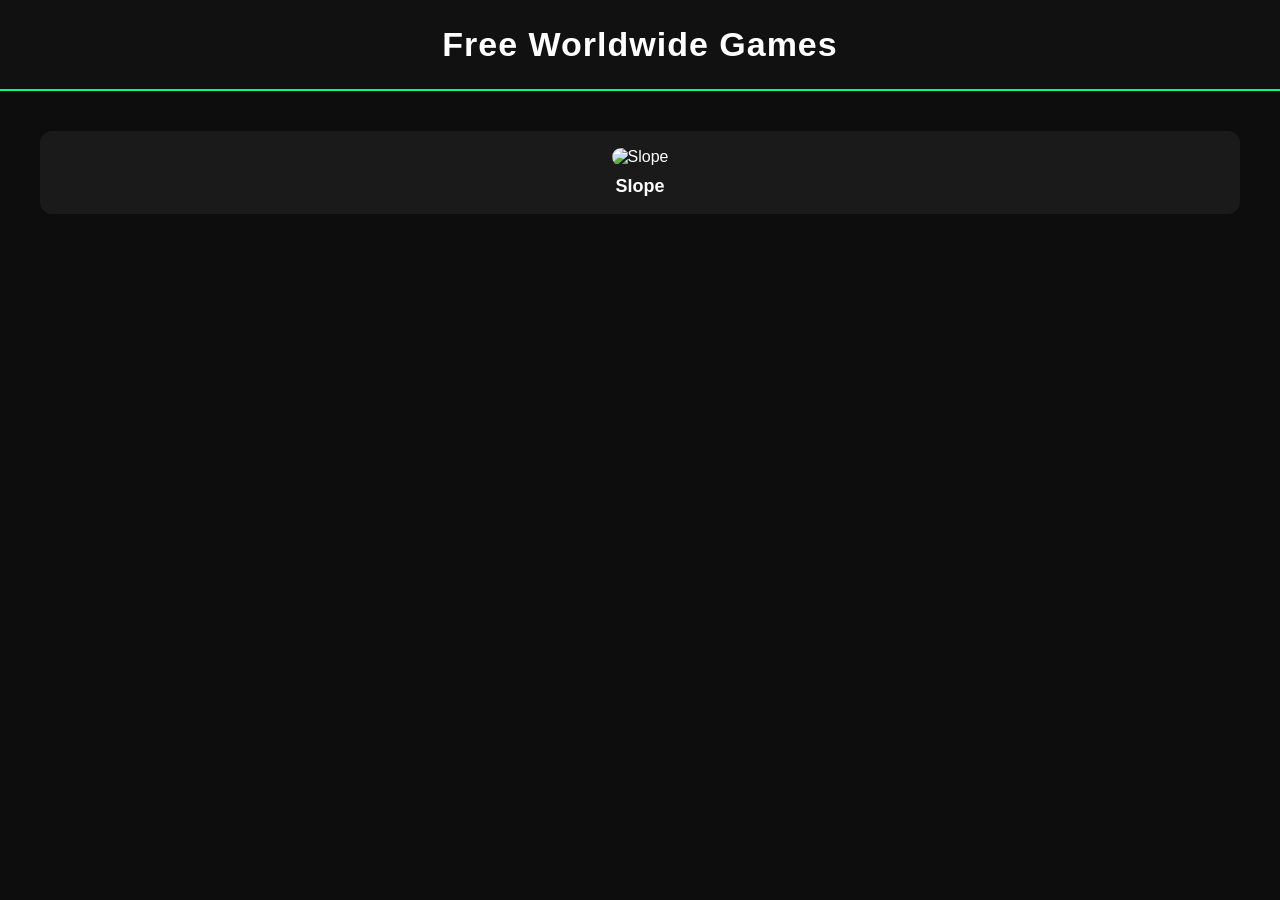
==== Index.html @ 5ce5b253 "Update Slope game image source in Index.html" ====
<!DOCTYPE html>
<html>
<head>
    <title>Free Worldwide Games</title>
    <style>
        body {
            margin: 0;
            font-family: Arial, sans-serif;
            background: #0d0d0d;
            color: white;
        }

        header {
            background: #111;
            padding: 25px;
            text-align: center;
            font-size: 34px;
            font-weight: bold;
            letter-spacing: 1px;
            border-bottom: 2px solid #00ff88;
        }

        .grid {
            display: grid;
            grid-template-columns: repeat(auto-fit, minmax(180px, 1fr));
            gap: 25px;
            padding: 40px;
        }

        .game-card {
            background: #1a1a1a;
            padding: 15px;
            border-radius: 12px;
            text-align: center;
            text-decoration: none;
            color: white;
            transition: 0.2s;
            border: 2px solid transparent;
        }

        .game-card:hover {
            transform: scale(1.06);
            border-color: #00ff88;
            background: #222;
        }

        .game-card img {
            width: 100%;
            border-radius: 10px;
        }

        .game-title {
            margin-top: 10px;
            font-size: 18px;
            font-weight: bold;
        }
    </style>
</head>
<body>

<header>Free Worldwide Games</header>

<div class="grid">

    <a href="https://greenisus1.github.io/Free-worldwide-games/games/Slope/Index.html" class="game-card">
        <img src="https://www.google.com/imgres?q=slope%20logo%20game&imgurl=https%3A%2F%2Ftunnelrush3.com%2Fupload%2Fimgs%2Fslope-logo.png&imgrefurl=https%3A%2F%2Ftunnelrush3.com%2Fslope&docid=Iveovkbe0tcfQM&tbnid=tAnsAv7-l6wwWM&vet=12ahUKEwiQypjP54mUAxVFjCsGHbJhDBkQnPAOegQIHxAB..i&w=240&h=240&hcb=2&ved=2ahUKEwiQypjP54mUAxVFjCsGHbJhDBkQnPAOegQIHxAB" alt="Slope">
        <div class="game-title">Slope</div>
    </a>

</div>

</body>
</html>
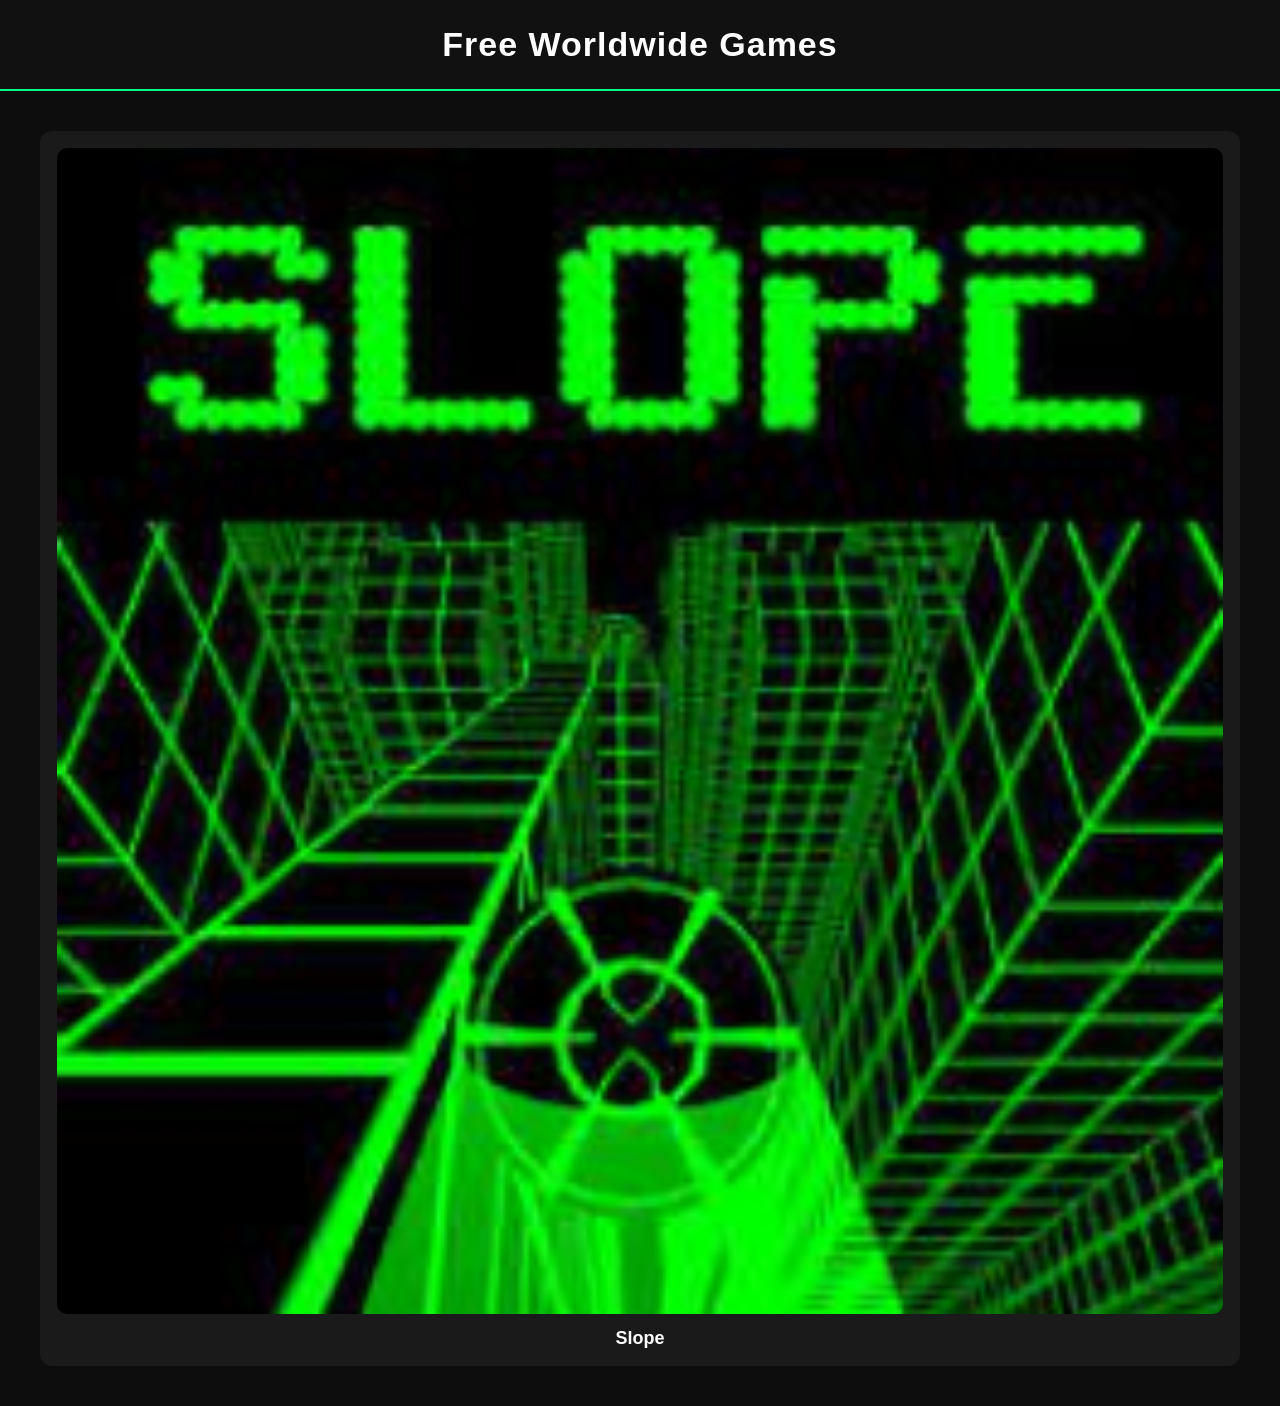
==== commit 67f31829: "Fix: Remove malformed character from Slope image URL" ====
--- a/Index.html
+++ b/Index.html
@@ -63,7 +63,7 @@
 <div class="grid">
 
     <a href="https://greenisus1.github.io/Free-worldwide-games/games/Slope/Index.html" class="game-card">
-        <img src="https://www.google.com/imgres?q=slope%20logo%20game&imgurl=https%3A%2F%2Ftunnelrush3.com%2Fupload%2Fimgs%2Fslope-logo.png&imgrefurl=https%3A%2F%2Ftunnelrush3.com%2Fslope&docid=Iveovkbe0tcfQM&tbnid=tAnsAv7-l6wwWM&vet=12ahUKEwiQypjP54mUAxVFjCsGHbJhDBkQnPAOegQIHxAB..i&w=240&h=240&hcb=2&ved=2ahUKEwiQypjP54mUAxVFjCsGHbJhDBkQnPAOegQIHxAB" alt="Slope">
+        <img src="https://greenisus1.github.io/Free-worldwide-games/Images/IMG_9340.png" alt="Slope">
         <div class="game-title">Slope</div>
     </a>
 
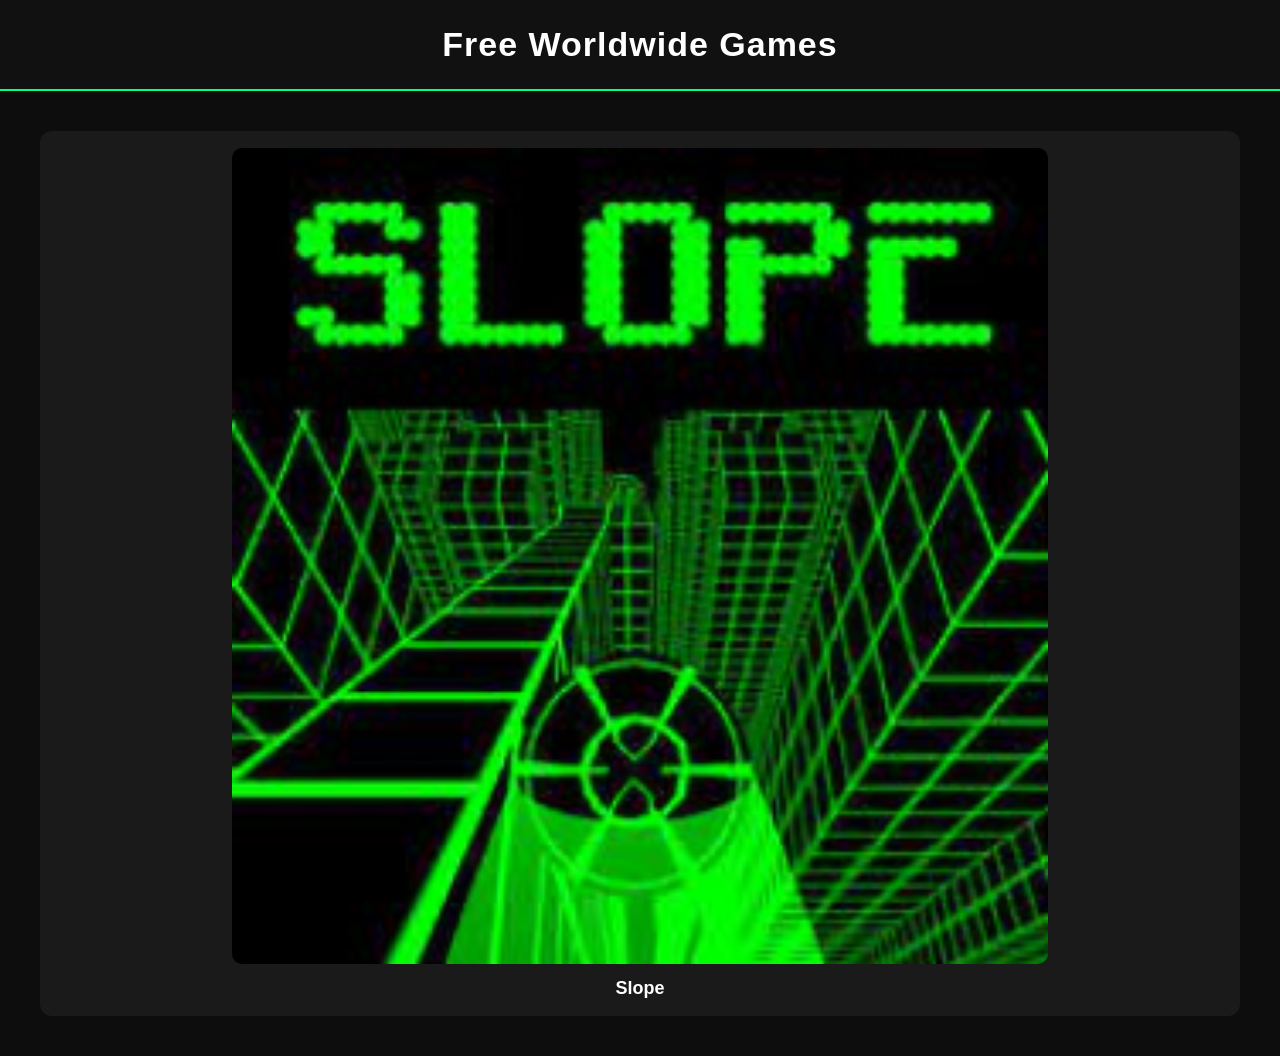
==== commit 89c2f0fb: "Make the Slope logo smaller by reducing image width to 70%" ====
--- a/Index.html
+++ b/Index.html
@@ -45,7 +45,7 @@
         }
 
         .game-card img {
-            width: 100%;
+            width: 70%;
             border-radius: 10px;
         }
 
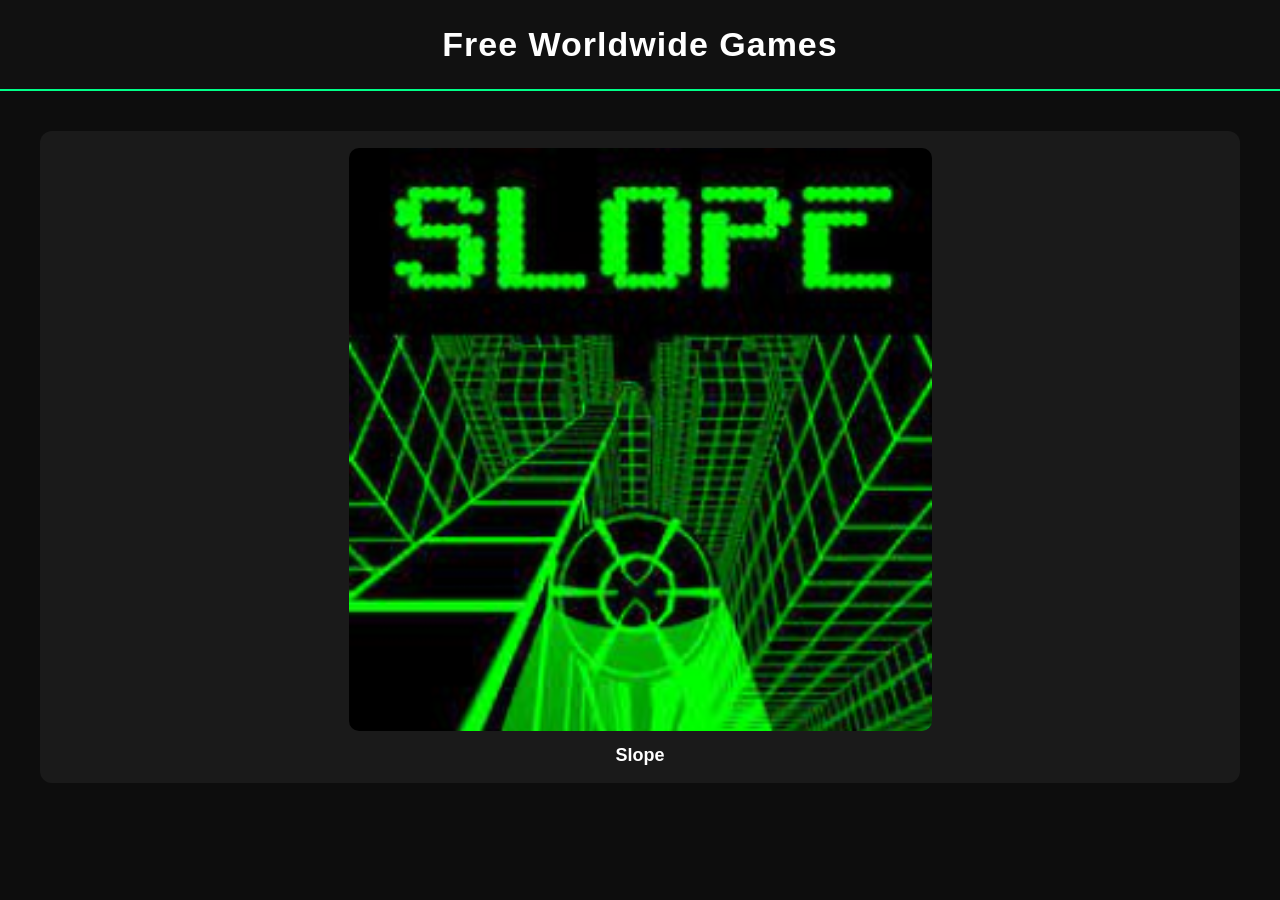
==== commit 827a7aa0: "Reduce Slope logo to 50% width" ====
--- a/Index.html
+++ b/Index.html
@@ -45,7 +45,7 @@
         }
 
         .game-card img {
-            width: 70%;
+            width: 50%;
             border-radius: 10px;
         }
 
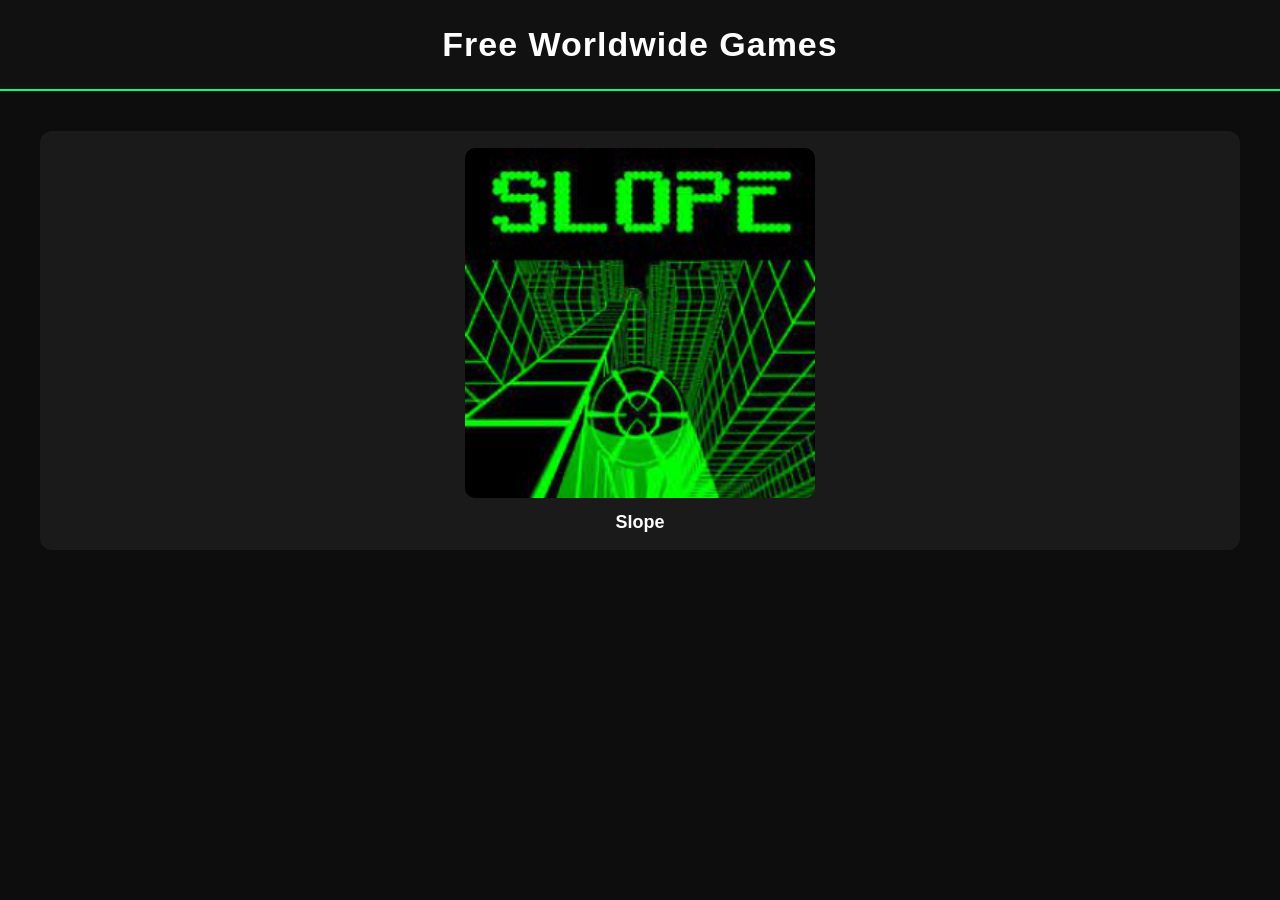
==== commit e82b36f1: "Reduce Slope logo to 30% width" ====
--- a/Index.html
+++ b/Index.html
@@ -45,7 +45,7 @@
         }
 
         .game-card img {
-            width: 50%;
+            width: 30%;
             border-radius: 10px;
         }
 
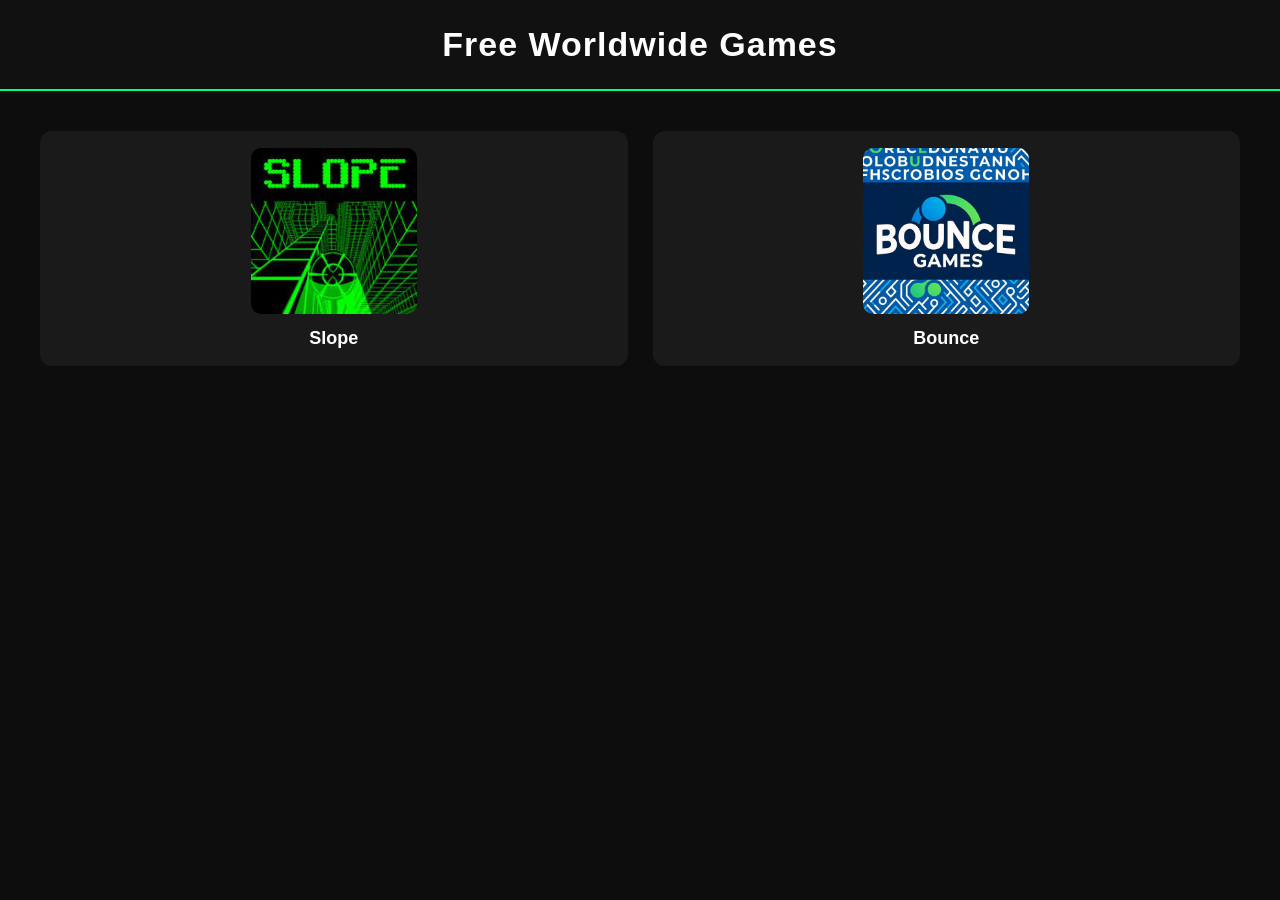
==== commit 821cbea2: "Add new Bounce game to the website" ====
--- a/Index.html
+++ b/Index.html
@@ -67,6 +67,11 @@
         <div class="game-title">Slope</div>
     </a>
 
+    <a href="https://greenisus1.github.io/Free-worldwide-games/Games/BOUNCE-GAMES.html" class="game-card">
+        <img src="https://greenisus1.github.io/Free-worldwide-games/Images/IMG_9341.png" alt="Bounce">
+        <div class="game-title">Bounce</div>
+    </a>
+
 </div>
 
 </body>
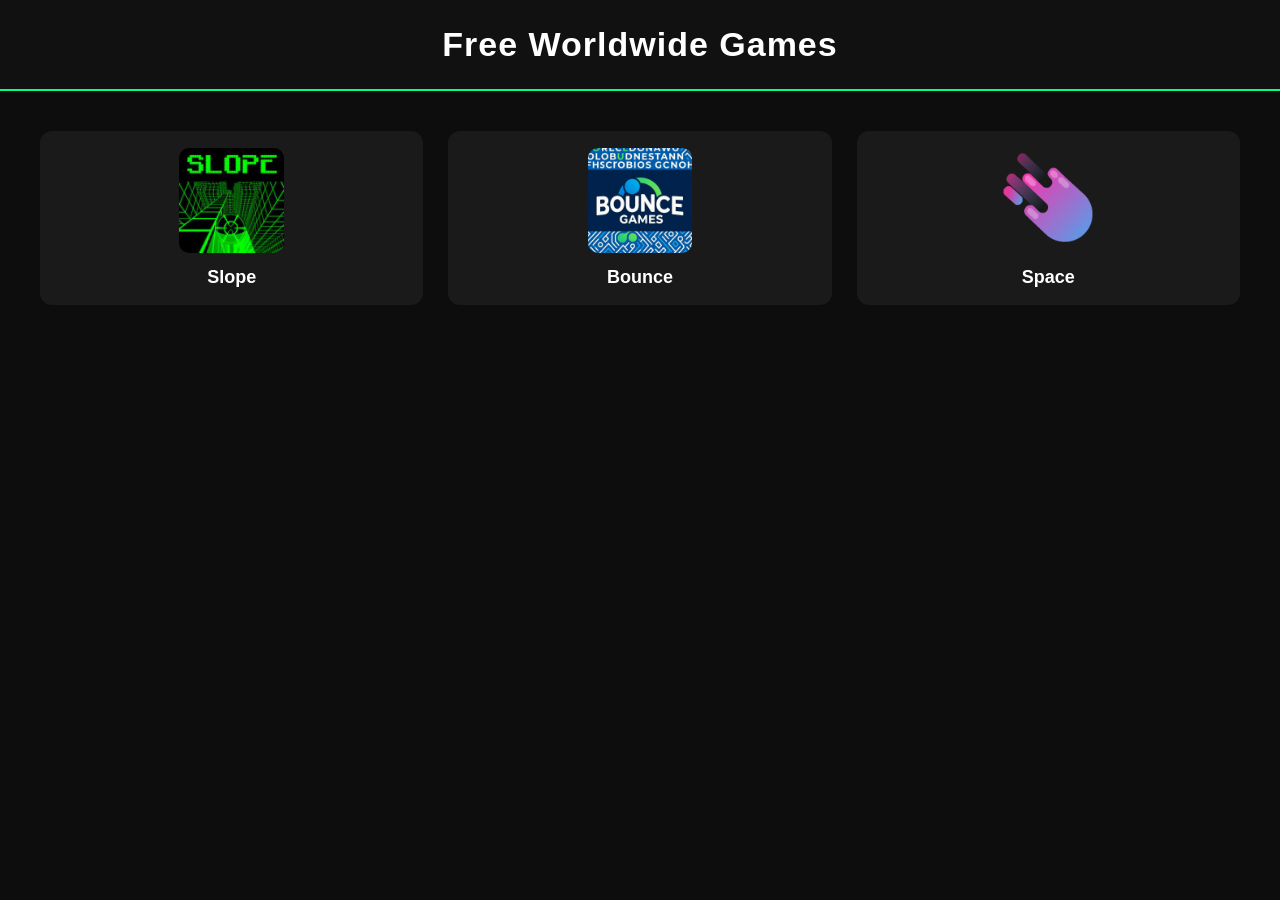
==== commit 9b5ad964: "Add Space game to main page" ====
--- a/Index.html
+++ b/Index.html
@@ -72,6 +72,11 @@
         <div class="game-title">Bounce</div>
     </a>
 
+    <a href="https://greenisus1.github.io/Free-worldwide-games/Games/Space.html" class="game-card">
+        <img src="https://greenisus1.github.io/Free-worldwide-games/Images/IMG_9344.webp" alt="Space">
+        <div class="game-title">Space</div>
+    </a>
+
 </div>
 
 </body>
